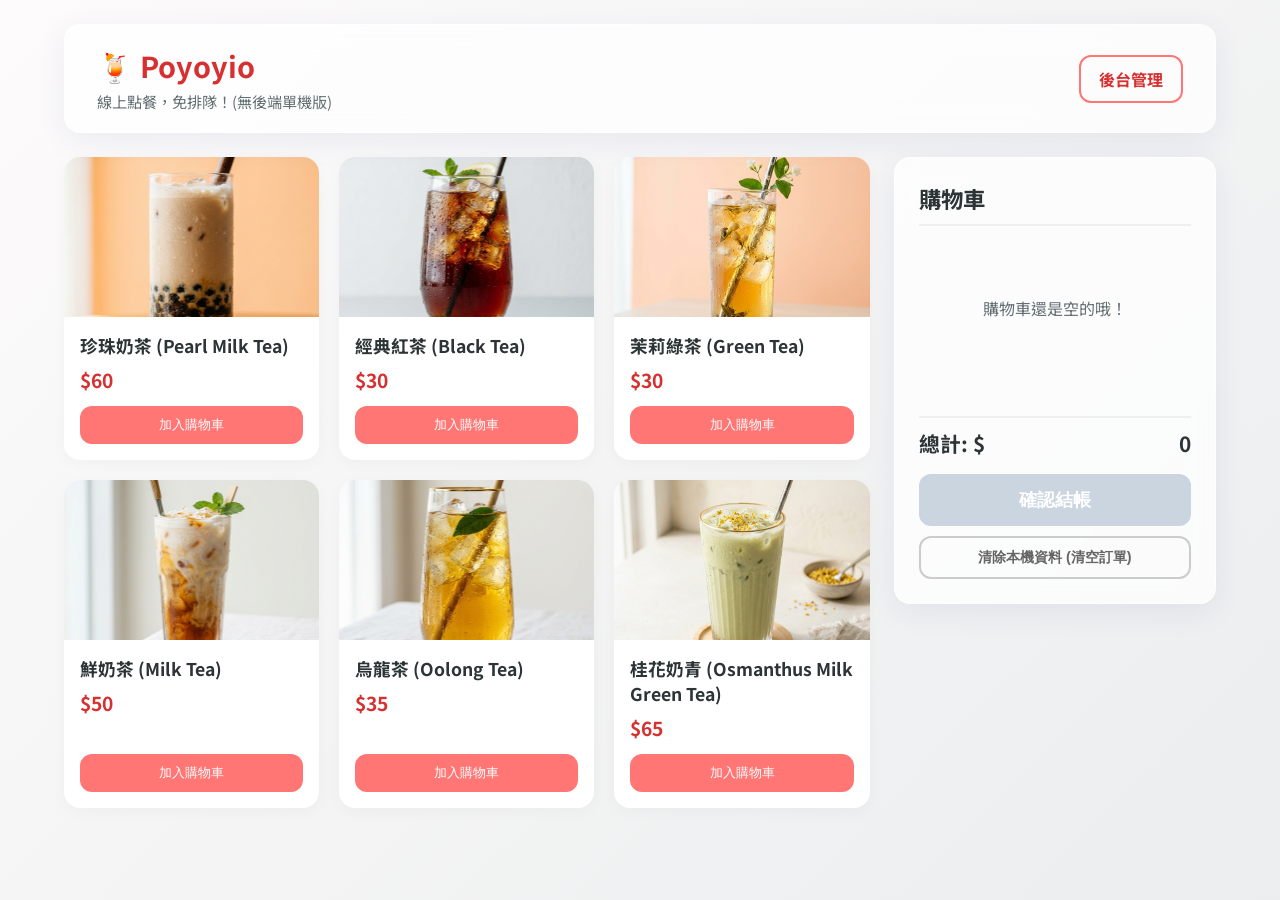
==== index.html @ 2f26a9ea "Add files via upload" ====
<!DOCTYPE html>
<html lang="zh-TW">
<head>
    <meta charset="UTF-8">
    <meta name="viewport" content="width=device-width, initial-scale=1.0">
    <title>Poyoyio - 點餐系統 (純靜態網頁版)</title>
    <link rel="stylesheet" href="style.css">
    <link href="https://fonts.googleapis.com/css2?family=Noto+Sans+TC:wght@400;500;700&display=swap" rel="stylesheet">
</head>
<body>
    <div class="app-container">
        <header class="glass-header">
            <div>
                <h1>🍹 Poyoyio</h1>
                <p>線上點餐，免排隊！(無後端單機版)</p>
            </div>
            <a href="admin.html" class="btn-outline">後台管理</a>
        </header>
        
        <main>
            <section class="menu-section" id="menu-container">
                <!-- Drinks will be injected here via JavaScript -->
            </section>
            
            <section class="cart-section glass-panel">
                <h2>購物車</h2>
                <div id="cart-items" class="cart-items">
                    <p class="empty-cart">購物車還是空的哦！</p>
                </div>
                <div class="cart-footer">
                    <div class="total">總計: $<span id="cart-total">0</span></div>
                    <button id="checkout-btn" class="btn-primary" disabled>確認結帳</button>
                    <!-- Button to clear localStorage -->
                    <button id="clear-data-btn" class="btn-outline" style="width:100%; margin-top:10px; border-color:#ccc; color:#666; font-size:0.9rem;">清除本機資料 (清空訂單)</button>
                </div>
            </section>
        </main>
    </div>

    <!-- Notification Toast -->
    <div id="toast" class="toast hidden">訂單送出成功！</div>

    <script src="app.js"></script>
</body>
</html>
---- style.css ----
:root {
    --primary-color: #ff7675;
    --primary-hover: #d63031;
    --bg-gradient: linear-gradient(135deg, #fdfbfb 0%, #ebedee 100%);
    --card-bg: rgba(255, 255, 255, 0.75);
    --glass-border: rgba(255, 255, 255, 0.6);
    --glass-shadow: 0 8px 32px 0 rgba(31, 38, 135, 0.07);
    --text-main: #2d3436;
    --text-muted: #636e72;
    --radius-lg: 16px;
    --radius-md: 12px;
}

* {
    margin: 0;
    padding: 0;
    box-sizing: border-box;
}

body {
    font-family: 'Noto Sans TC', sans-serif;
    background: var(--bg-gradient);
    color: var(--text-main);
    min-height: 100vh;
}

.app-container, .admin-container {
    max-width: 1200px;
    margin: 0 auto;
    padding: 24px;
}

.glass-header {
    background: var(--card-bg);
    backdrop-filter: blur(12px);
    -webkit-backdrop-filter: blur(12px);
    border: 1px solid var(--glass-border);
    border-radius: var(--radius-lg);
    padding: 20px 32px;
    margin-bottom: 24px;
    box-shadow: var(--glass-shadow);
    display: flex;
    justify-content: space-between;
    align-items: center;
}

.glass-header h1 {
    font-size: 1.8rem;
    color: var(--primary-hover);
    margin-bottom: 4px;
}

.glass-header p {
    color: var(--text-muted);
    font-size: 0.95rem;
}

.glass-panel {
    background: var(--card-bg);
    backdrop-filter: blur(12px);
    -webkit-backdrop-filter: blur(12px);
    border: 1px solid var(--glass-border);
    border-radius: var(--radius-lg);
    box-shadow: var(--glass-shadow);
}

main {
    display: grid;
    grid-template-columns: 2.5fr 1fr;
    gap: 24px;
}

@media(max-width: 800px) {
    main {
        grid-template-columns: 1fr;
    }
}

.menu-section {
    display: grid;
    grid-template-columns: repeat(auto-fill, minmax(220px, 1fr));
    gap: 20px;
}

.menu-item {
    background: #fff;
    border-radius: var(--radius-lg);
    overflow: hidden;
    box-shadow: 0 4px 15px rgba(0,0,0,0.03);
    transition: transform 0.3s cubic-bezier(0.175, 0.885, 0.32, 1.275), box-shadow 0.3s ease;
    display: flex;
    flex-direction: column;
}

.menu-item:hover {
    transform: translateY(-5px);
    box-shadow: 0 10px 25px rgba(0,0,0,0.08);
}

.menu-img {
    width: 100%;
    height: 160px;
    object-fit: cover;
}

.menu-info {
    padding: 16px;
    display: flex;
    flex-direction: column;
    flex-grow: 1;
}

.menu-name {
    font-size: 1.1rem;
    font-weight: 700;
    margin-bottom: 8px;
}

.menu-price {
    color: var(--primary-hover);
    font-weight: 700;
    font-size: 1.2rem;
    margin-bottom: 12px;
    flex-grow: 1;
}

.btn-add {
    width: 100%;
    padding: 10px;
    border: none;
    background: var(--primary-color);
    color: white;
    border-radius: var(--radius-md);
    font-weight: 500;
    cursor: pointer;
    transition: background 0.2s;
}

.btn-add:hover {
    background: var(--primary-hover);
}

.cart-section {
    padding: 24px;
    display: flex;
    flex-direction: column;
    height: fit-content;
    position: sticky;
    top: 24px;
}

.cart-section h2 {
    margin-bottom: 20px;
    font-size: 1.4rem;
    border-bottom: 2px solid #eee;
    padding-bottom: 10px;
}

.cart-items {
    min-height: 150px;
    max-height: 400px;
    overflow-y: auto;
    margin-bottom: 20px;
}

.cart-item {
    display: flex;
    justify-content: space-between;
    align-items: center;
    padding: 12px 0;
    border-bottom: 1px dashed #e2e8f0;
}

.cart-item-info {
    flex: 1;
}

.cart-item-name {
    font-weight: 500;
    margin-bottom: 4px;
}

.cart-item-price {
    font-size: 0.9rem;
    color: var(--text-muted);
}

.cart-item-controls {
    display: flex;
    align-items: center;
    gap: 12px;
}

.qty-btn {
    width: 28px;
    height: 28px;
    border: none;
    background: #edf2f7;
    border-radius: 6px;
    cursor: pointer;
    font-weight: bold;
    color: #4a5568;
    transition: background 0.2s;
}

.qty-btn:hover {
    background: #e2e8f0;
}

.empty-cart {
    text-align: center;
    color: var(--text-muted);
    margin-top: 50px;
}

.cart-footer {
    margin-top: auto;
}

.total {
    font-size: 1.3rem;
    font-weight: 700;
    display: flex;
    justify-content: space-between;
    margin-bottom: 16px;
    padding-top: 10px;
    border-top: 2px solid #eee;
}

.btn-primary {
    width: 100%;
    padding: 14px;
    border: none;
    background: var(--primary-color);
    color: white;
    border-radius: var(--radius-md);
    font-size: 1.1rem;
    font-weight: 700;
    cursor: pointer;
    transition: transform 0.2s, background 0.2s;
}

.btn-primary:active {
    transform: scale(0.98);
}

.btn-primary:hover:not(:disabled) {
    background: var(--primary-hover);
}

.btn-primary:disabled {
    background: #cbd5e0;
    cursor: not-allowed;
    transform: none;
}

.btn-outline {
    padding: 10px 18px;
    border: 2px solid var(--primary-color);
    color: var(--primary-hover);
    background: transparent;
    border-radius: var(--radius-md);
    text-decoration: none;
    font-weight: 700;
    display: inline-block;
    transition: all 0.2s;
    cursor: pointer;
}

.btn-outline:hover {
    background: var(--primary-color);
    color: white;
}

.btn-danger {
    padding: 6px 12px;
    border: 1px solid #e53e3e;
    color: #e53e3e;
    background: rgba(229, 62, 62, 0.1);
    border-radius: var(--radius-md);
    cursor: pointer;
    transition: all 0.2s;
    font-size: 0.85rem;
}

.btn-danger:hover {
    background: #e53e3e;
    color: white;
}

/* Admin Styles */
.admin-main {
    display: flex;
    flex-direction: column;
    gap: 24px;
}

.stats-cards {
    display: grid;
    grid-template-columns: repeat(auto-fit, minmax(250px, 1fr));
    gap: 20px;
}

.stat-card {
    padding: 24px;
    text-align: center;
}

.stat-card h3 {
    color: var(--text-muted);
    font-size: 1.1rem;
    margin-bottom: 12px;
}

.stat-value {
    font-size: 2.8rem;
    font-weight: 700;
    color: var(--primary-hover);
}

.orders-section {
    padding: 24px;
}

.orders-section h2 {
    margin-bottom: 20px;
    font-size: 1.4rem;
}

.table-responsive {
    overflow-x: auto;
}

.orders-table {
    width: 100%;
    border-collapse: collapse;
}

.orders-table th, .orders-table td {
    padding: 16px;
    text-align: left;
    border-bottom: 1px solid #edf2f7;
    vertical-align: middle;
}

.orders-table th {
    font-weight: 700;
    color: var(--text-muted);
    background-color: rgba(255,255,255,0.4);
}

.orders-table tr:hover {
    background: rgba(255, 255, 255, 0.4);
}

.status-badge {
    padding: 6px 14px;
    border-radius: 20px;
    font-size: 0.85rem;
    font-weight: 700;
    background: #c6f6d5;
    color: #22543d;
}

/* Toast */
.toast {
    position: fixed;
    bottom: 24px;
    left: 50%;
    transform: translateX(-50%) translateY(100px);
    background: #48bb78;
    color: white;
    padding: 14px 28px;
    border-radius: 30px;
    font-weight: 700;
    box-shadow: 0 4px 12px rgba(0,0,0,0.15);
    transition: transform 0.3s cubic-bezier(0.175, 0.885, 0.32, 1.275);
    opacity: 0;
    z-index: 1000;
}

.toast.show {
    transform: translateX(-50%) translateY(0);
    opacity: 1;
}
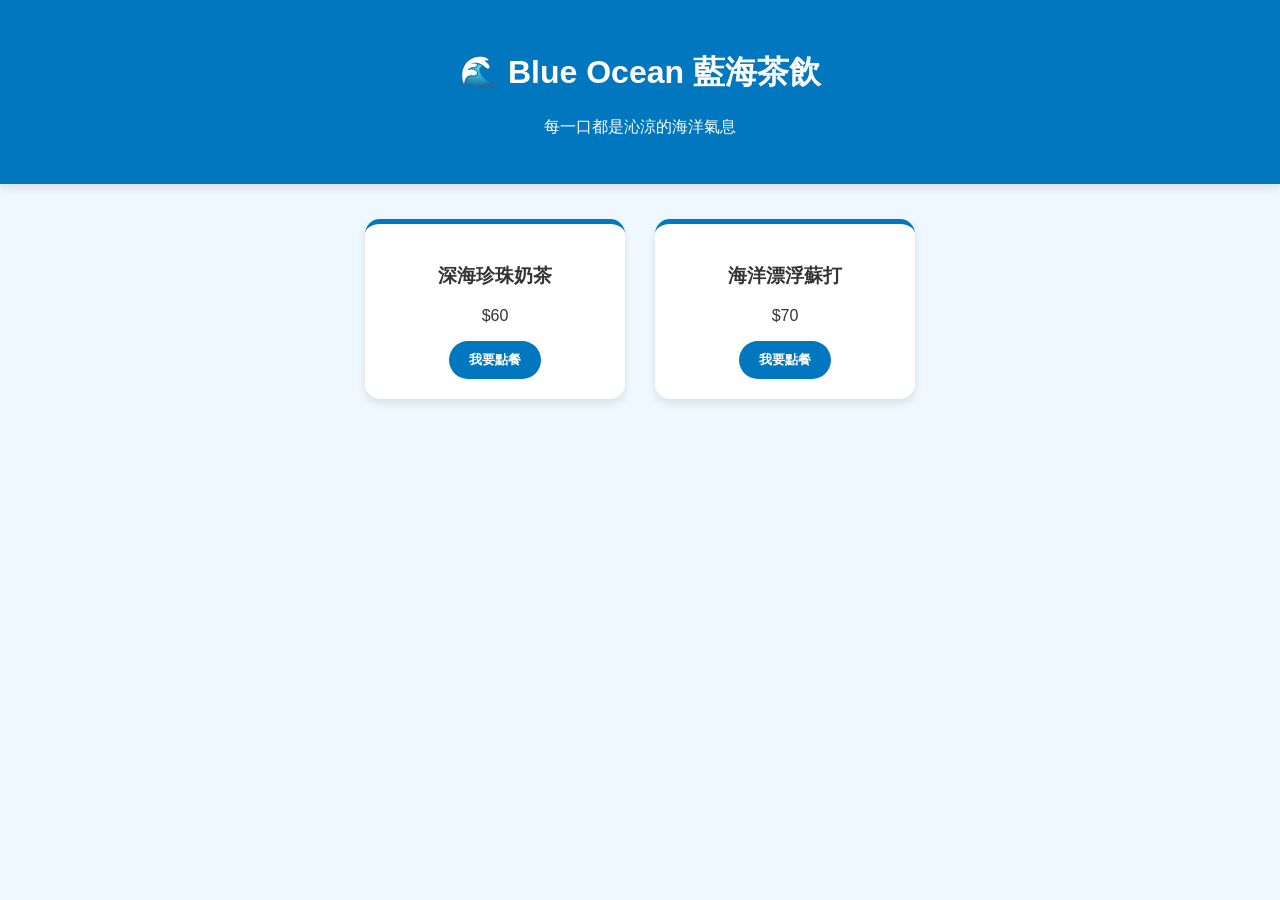
==== commit a3279746: "Update index.html" ====
--- a/index.html
+++ b/index.html
@@ -3,43 +3,41 @@
 <head>
     <meta charset="UTF-8">
     <meta name="viewport" content="width=device-width, initial-scale=1.0">
-    <title>Poyoyio - 點餐系統 (純靜態網頁版)</title>
-    <link rel="stylesheet" href="style.css">
-    <link href="https://fonts.googleapis.com/css2?family=Noto+Sans+TC:wght@400;500;700&display=swap" rel="stylesheet">
+    <title>Blue Ocean 藍海茶飲</title>
+    <style>
+        :root { --blue: #0077be; --bg: #f0f8ff; }
+        body { font-family: sans-serif; background: var(--bg); color: #333; text-align: center; margin: 0; }
+        header { background: var(--blue); color: white; padding: 30px; box-shadow: 0 4px 10px rgba(0,0,0,0.1); }
+        .menu { display: flex; flex-wrap: wrap; justify-content: center; padding: 20px; }
+        .item { background: white; border-radius: 15px; margin: 15px; padding: 20px; width: 220px; box-shadow: 0 4px 8px rgba(0,0,0,0.1); border-top: 5px solid var(--blue); }
+        button { background: var(--blue); color: white; border: none; padding: 10px 20px; border-radius: 20px; cursor: pointer; font-weight: bold; }
+        button:hover { background: #005a91; transform: scale(1.05); transition: 0.2s; }
+    </style>
 </head>
 <body>
-    <div class="app-container">
-        <header class="glass-header">
-            <div>
-                <h1>🍹 Poyoyio</h1>
-                <p>線上點餐，免排隊！(無後端單機版)</p>
-            </div>
-            <a href="admin.html" class="btn-outline">後台管理</a>
-        </header>
-        
-        <main>
-            <section class="menu-section" id="menu-container">
-                <!-- Drinks will be injected here via JavaScript -->
-            </section>
-            
-            <section class="cart-section glass-panel">
-                <h2>購物車</h2>
-                <div id="cart-items" class="cart-items">
-                    <p class="empty-cart">購物車還是空的哦！</p>
-                </div>
-                <div class="cart-footer">
-                    <div class="total">總計: $<span id="cart-total">0</span></div>
-                    <button id="checkout-btn" class="btn-primary" disabled>確認結帳</button>
-                    <!-- Button to clear localStorage -->
-                    <button id="clear-data-btn" class="btn-outline" style="width:100%; margin-top:10px; border-color:#ccc; color:#666; font-size:0.9rem;">清除本機資料 (清空訂單)</button>
-                </div>
-            </section>
-        </main>
+    <header>
+        <h1>🌊 Blue Ocean 藍海茶飲</h1>
+        <p>每一口都是沁涼的海洋氣息</p>
+    </header>
+    <div class="menu">
+        <div class="item">
+            <h3>深海珍珠奶茶</h3>
+            <p>$60</p>
+            <button onclick="addOrder('深海珍珠奶茶')">我要點餐</button>
+        </div>
+        <div class="item">
+            <h3>海洋漂浮蘇打</h3>
+            <p>$70</p>
+            <button onclick="addOrder('海洋漂浮蘇打')">我要點餐</button>
+        </div>
     </div>
-
-    <!-- Notification Toast -->
-    <div id="toast" class="toast hidden">訂單送出成功！</div>
-
-    <script src="app.js"></script>
+    <script>
+        function addOrder(name) {
+            let orders = JSON.parse(localStorage.getItem('drink_orders') || '[]');
+            orders.push({ name: name, time: new Date().toLocaleTimeString() });
+            localStorage.setItem('drink_orders', JSON.stringify(orders));
+            alert('【' + name + '】已送出訂單！');
+        }
+    </script>
 </body>
 </html>
